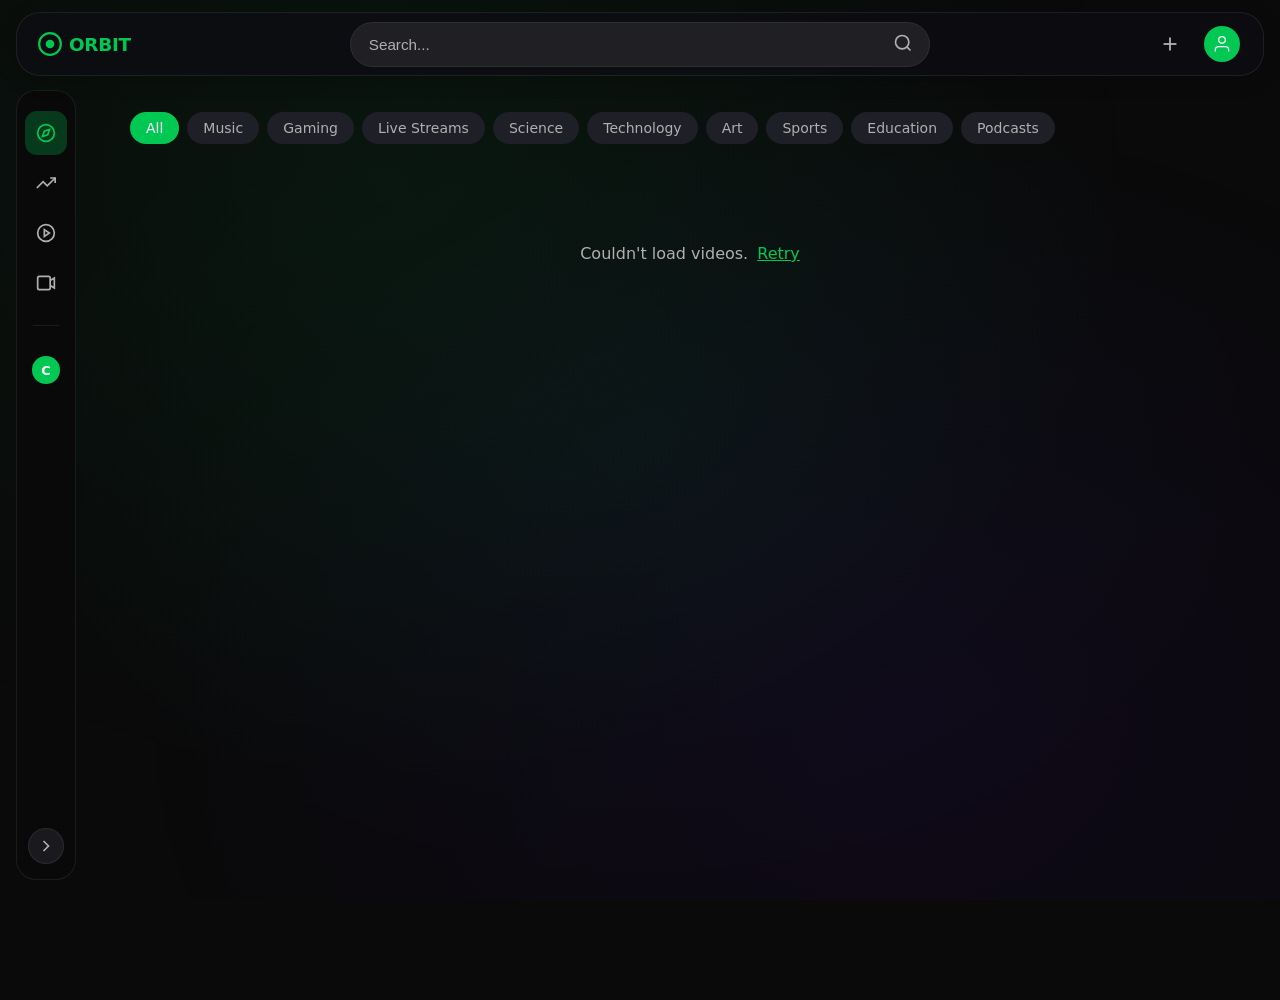
==== index.html @ f3a5c87c "refactor: migrate pages from PHP templates to static HTML Replace the server-rendered PHP pages with" ====
<!DOCTYPE html>
<html lang="en" data-theme="dark">
<head>
<meta charset="UTF-8">
<meta name="viewport" content="width=device-width, initial-scale=1.0">
<title>ORBIT — Explore the Universe of Video</title>
<link rel="stylesheet" href="css/main.css">
<link rel="stylesheet" href="css/popups.css">
<link rel="stylesheet" href="css/video-grid.css">
</head>
<body>

<header class="header">
  <div class="header__inner">
    <a href="index.html" class="header__logo">
      <div class="header__logo-fallback">
        <svg width="26" height="26" viewBox="0 0 24 24" fill="none" stroke="currentColor" stroke-width="2"><circle cx="12" cy="12" r="10"/><circle cx="12" cy="12" r="3" fill="currentColor"/></svg>
        <span>ORBIT</span>
      </div>
    </a>
    <div class="header__search">
      <form action="search.html" method="get" style="display:flex;flex:1;align-items:center;">
        <input type="text" name="q" class="header__search-input" placeholder="Search..." autocomplete="off">
        <button type="submit" class="header__search-btn" aria-label="Search">
          <svg width="20" height="20" viewBox="0 0 24 24" fill="none" stroke="currentColor" stroke-width="2"><circle cx="11" cy="11" r="8"/><line x1="21" y1="21" x2="16.65" y2="16.65"/></svg>
        </button>
      </form>
    </div>
    <div class="header__actions">
      <div class="create-container">
        <button class="header__create-btn" id="createBtn" aria-label="Create">
          <svg width="22" height="22" viewBox="0 0 24 24" fill="none" stroke="currentColor" stroke-width="2"><line x1="12" y1="5" x2="12" y2="19"/><line x1="5" y1="12" x2="19" y2="12"/></svg>
        </button>
        <div class="create-dropdown" id="createDropdown">
          <div class="dropdown__section">
            <button class="dropdown__item" data-popup="uploadPopup">Upload Video</button>
            <button class="dropdown__item" data-popup="shortPopup">Upload Short</button>
            <button class="dropdown__item" data-popup="postPopup">Community Post</button>
          </div>
        </div>
      </div>
      <button class="header__profile-btn" id="profileBtn" aria-label="Profile">
        <div class="header__profile-avatar" id="profileAvatar">
          <svg width="20" height="20" viewBox="0 0 24 24" fill="none" stroke="currentColor" stroke-width="1.5"><path d="M20 21v-2a4 4 0 0 0-4-4H8a4 4 0 0 0-4 4v2"/><circle cx="12" cy="7" r="4"/></svg>
        </div>
      </button>
      <div class="dropdown" id="profileDropdown"></div>
    </div>
  </div>
</header>

<aside class="sidebar sidebar--collapsed" id="sidebar">
  <nav class="sidebar__nav">
    <a href="index.html" class="sidebar__item sidebar__item--active">
      <svg width="20" height="20" viewBox="0 0 24 24" fill="none" stroke="currentColor" stroke-width="2"><circle cx="12" cy="12" r="10"/><polygon points="16.24 7.76 14.12 14.12 7.76 16.24 9.88 9.88 16.24 7.76"/></svg>
      <span>Explore</span>
    </a>
    <a href="trending.html" class="sidebar__item">
      <svg width="20" height="20" viewBox="0 0 24 24" fill="none" stroke="currentColor" stroke-width="2"><polyline points="23 6 13.5 15.5 8.5 10.5 1 18"/><polyline points="17 6 23 6 23 12"/></svg>
      <span>Trending</span>
    </a>
    <a href="lives.html" class="sidebar__item">
      <svg width="20" height="20" viewBox="0 0 24 24" fill="none" stroke="currentColor" stroke-width="2"><circle cx="12" cy="12" r="10"/><polygon points="10 8 16 12 10 16 10 8"/></svg>
      <span>Live</span>
    </a>
    <a href="dashboard.html" class="sidebar__item">
      <svg width="20" height="20" viewBox="0 0 24 24" fill="none" stroke="currentColor" stroke-width="2"><rect x="2" y="4" width="15" height="16" rx="2"/><path d="M17 9l5-3v12l-5-3"/></svg>
      <span>Dashboard</span>
    </a>
  </nav>
  <div class="sidebar__divider"></div>
  <div class="sidebar__channels-title">Subscriptions</div>
  <a href="channel.html" class="sidebar__channel"><div class="sidebar__channel-avatar" style="background:#00c853;">C</div><span>Channel Name</span></a>
  <a href="channel.html" class="sidebar__channel hidden-channel" style="display:none;"><div class="sidebar__channel-avatar" style="background:#ff3b30;">M</div><span>Music Lounge</span></a>
  <a href="channel.html" class="sidebar__channel hidden-channel" style="display:none;"><div class="sidebar__channel-avatar" style="background:#6495ed;">S</div><span>Space Today</span></a>
  <button class="sidebar__show-more" id="showMoreChannels">Show more</button>
  <button class="sidebar-toggle" id="sidebarToggle" aria-label="Toggle sidebar">
    <svg width="20" height="20" viewBox="0 0 24 24" fill="none" stroke="currentColor" stroke-width="2"><polyline points="15 18 9 12 15 6"/></svg>
  </button>
</aside>

<main class="main-content" id="mainContent">
  <div class="category-pills" id="categoryPills">
    <button class="category-pill category-pill--active" data-category-id="">All</button>
    <button class="category-pill" data-category-id="1">Music</button>
    <button class="category-pill" data-category-id="2">Gaming</button>
    <button class="category-pill" data-category-id="3">Live Streams</button>
    <button class="category-pill" data-category-id="4">Science</button>
    <button class="category-pill" data-category-id="5">Technology</button>
    <button class="category-pill" data-category-id="6">Art</button>
    <button class="category-pill" data-category-id="7">Sports</button>
    <button class="category-pill" data-category-id="8">Education</button>
    <button class="category-pill" data-category-id="9">Podcasts</button>
  </div>

  <div class="video-grid" id="videoGrid"></div>
  <p class="video-grid-empty" id="videoGridEmpty" hidden>No videos found.</p>
  <p class="video-grid-error" id="videoGridError" hidden>Couldn't load videos. <button class="btn--link" id="videoGridRetry" type="button">Retry</button></p>
  <div id="videoGridSentinel" class="video-grid-sentinel" aria-hidden="true"></div>
</main>

<!-- ===== Login Popup ===== -->
<div class="popup" id="loginPopup" role="dialog" aria-modal="true" aria-labelledby="loginTitle">
  <div class="popup__panel">
    <button class="popup__close" data-close="loginPopup" aria-label="Close"><svg width="20" height="20" viewBox="0 0 24 24" fill="none" stroke="currentColor" stroke-width="2.5"><line x1="18" y1="6" x2="6" y2="18"/><line x1="6" y1="6" x2="18" y2="18"/></svg></button>
    <div class="popup__icon-ring"><svg width="28" height="28" viewBox="0 0 24 24" fill="none" stroke="currentColor" stroke-width="2"><circle cx="12" cy="12" r="10"/><circle cx="12" cy="10" r="3"/><path d="M7 18c1.4-2.3 3.2-3.5 5-3.5s3.6 1.2 5 3.5"/></svg></div>
    <h2 class="popup__title" id="loginTitle">Welcome Back</h2>
    <p class="popup__subtitle">Log in to your ORBIT account</p>
    <form class="popup__form" id="loginForm" novalidate>
      <div class="input-group"><label for="loginUsername">Username</label><input type="text" id="loginUsername" placeholder="Enter your username" required autocomplete="username"><span class="input-group__error"></span></div>
      <div class="input-group"><label for="loginPassword">Password</label><input type="password" id="loginPassword" placeholder="Enter your password" required autocomplete="current-password"><span class="input-group__error"></span></div>
      <button type="submit" class="btn btn--primary btn--full">Log In</button>
    </form>
    <button class="btn btn--text btn--full popup__forgot" data-action="forgotPassword">Forgot Password?</button>
    <div class="popup__divider"><span>or</span></div>
    <button class="btn btn--google btn--full"><svg width="20" height="20" viewBox="0 0 24 24"><path fill="#4285F4" d="M22.56 12.25c0-.78-.07-1.53-.2-2.25H12v4.26h5.92a5.06 5.06 0 0 1-2.2 3.32v2.77h3.57c2.08-1.92 3.28-4.74 3.28-8.1z"/><path fill="#34A853" d="M12 23c2.97 0 5.46-.98 7.28-2.66l-3.57-2.77c-.98.66-2.23 1.06-3.71 1.06-2.86 0-5.29-1.93-6.16-4.53H2.18v2.84C3.99 20.53 7.7 23 12 23z"/><path fill="#FBBC05" d="M5.84 14.09c-.22-.66-.35-1.36-.35-2.09s.13-1.43.35-2.09V7.07H2.18C1.43 8.55 1 10.22 1 12s.43 3.45 1.18 4.93l2.85-2.22.81-.62z"/><path fill="#EA4335" d="M12 5.38c1.62 0 3.06.56 4.21 1.64l3.15-3.15C17.45 2.09 14.97 1 12 1 7.7 1 3.99 3.47 2.18 7.07l3.66 2.84c.87-2.6 3.3-4.53 6.16-4.53z"/></svg>Continue with Google</button>
    <p class="popup__switch">Don't have an account? <button class="btn--link" data-action="switchToSignup">Sign Up</button></p>
  </div>
</div>

<!-- ===== Signup Popup ===== -->
<div class="popup" id="signupPopup" role="dialog" aria-modal="true" aria-labelledby="signupTitle">
  <div class="popup__panel popup__panel--wide popup__panel--signup">
    <button class="popup__close" data-close="signupPopup" aria-label="Close"><svg width="20" height="20" viewBox="0 0 24 24" fill="none" stroke="currentColor" stroke-width="2.5"><line x1="18" y1="6" x2="6" y2="18"/><line x1="6" y1="6" x2="18" y2="18"/></svg></button>
    <div class="popup__icon-ring"><svg width="28" height="28" viewBox="0 0 24 24" fill="none" stroke="currentColor" stroke-width="2"><circle cx="12" cy="12" r="10"/><line x1="12" y1="8" x2="12" y2="16"/><line x1="8" y1="12" x2="16" y2="12"/></svg></div>
    <h2 class="popup__title" id="signupTitle">Create Account</h2>
    <p class="popup__subtitle">Join the ORBIT community</p>
    <form class="popup__form" id="signupForm" novalidate>
      <div class="avatar-upload" id="avatarUpload">
        <input type="file" id="avatarInput" accept="image/*" hidden>
        <div class="avatar-upload__preview" id="avatarPreview"><svg width="32" height="32" viewBox="0 0 24 24" fill="none" stroke="currentColor" stroke-width="1.5"><path d="M20 21v-2a4 4 0 0 0-4-4H8a4 4 0 0 0-4 4v2"/><circle cx="12" cy="7" r="4"/></svg></div>
        <span class="avatar-upload__label">Choose Avatar</span>
      </div>
      <div class="input-group"><label for="signupUsername">Username <span class="required">*</span></label><input type="text" id="signupUsername" required><span class="input-group__error"></span></div>
      <div class="input-group"><label for="signupEmail">Email / Phone <span class="required">*</span></label><input type="text" id="signupEmail" required><span class="input-group__error"></span></div>
      <div class="input-group"><label for="signupPassword">Password <span class="required">*</span></label><input type="password" id="signupPassword" required minlength="6"><span class="input-group__error"></span></div>
      <div class="input-group"><label for="signupConfirmPassword">Confirm Password <span class="required">*</span></label><input type="password" id="signupConfirmPassword" required><span class="input-group__error"></span></div>
      <button type="submit" class="btn btn--primary btn--full">Create Account</button>
    </form>
    <div class="popup__divider"><span>or</span></div>
    <button class="btn btn--google btn--full"><svg width="20" height="20" viewBox="0 0 24 24"><path fill="#4285F4" d="M22.56 12.25c0-.78-.07-1.53-.2-2.25H12v4.26h5.92a5.06 5.06 0 0 1-2.2 3.32v2.77h3.57c2.08-1.92 3.28-4.74 3.28-8.1z"/><path fill="#34A853" d="M12 23c2.97 0 5.46-.98 7.28-2.66l-3.57-2.77c-.98.66-2.23 1.06-3.71 1.06-2.86 0-5.29-1.93-6.16-4.53H2.18v2.84C3.99 20.53 7.7 23 12 23z"/><path fill="#FBBC05" d="M5.84 14.09c-.22-.66-.35-1.36-.35-2.09s.13-1.43.35-2.09V7.07H2.18C1.43 8.55 1 10.22 1 12s.43 3.45 1.18 4.93l2.85-2.22.81-.62z"/><path fill="#EA4335" d="M12 5.38c1.62 0 3.06.56 4.21 1.64l3.15-3.15C17.45 2.09 14.97 1 12 1 7.7 1 3.99 3.47 2.18 7.07l3.66 2.84c.87-2.6 3.3-4.53 6.16-4.53z"/></svg>Continue with Google</button>
    <p class="popup__switch">Already have an account? <button class="btn--link" data-action="switchToLogin">Log In</button></p>
  </div>
</div>

<!-- ===== Forgot Password Popup ===== -->
<div class="popup" id="forgotPopup" role="dialog" aria-modal="true" aria-labelledby="forgotTitle">
  <div class="popup__panel popup__panel--small">
    <button class="popup__close" data-close="forgotPopup" aria-label="Close"><svg width="20" height="20" viewBox="0 0 24 24" fill="none" stroke="currentColor" stroke-width="2.5"><line x1="18" y1="6" x2="6" y2="18"/><line x1="6" y1="6" x2="18" y2="18"/></svg></button>
    <div class="popup__icon-ring"><svg width="28" height="28" viewBox="0 0 24 24" fill="none" stroke="currentColor" stroke-width="2"><circle cx="12" cy="12" r="10"/><path d="M9.09 9a3 3 0 0 1 5.83 1c0 2-3 3-3 3"/><line x1="12" y1="17" x2="12.01" y2="17"/></svg></div>
    <h2 class="popup__title" id="forgotTitle">Reset Password</h2>
    <p class="popup__subtitle">Enter your email and we'll send you a reset link</p>
    <form class="popup__form" id="forgotForm" novalidate>
      <div class="input-group"><label for="forgotEmail">Email Address</label><input type="email" id="forgotEmail" placeholder="your@email.com" required><span class="input-group__error"></span></div>
      <button type="submit" class="btn btn--primary btn--full">Send Reset Link</button>
    </form>
    <p class="popup__switch"><button class="btn--link" data-action="backToLogin">← Back to Log In</button></p>
  </div>
</div>

<div class="overlay" id="overlay"></div>
<div class="toast-container" id="toastContainer"></div>
<script src="js/core.js"></script>
<script src="js/dropdown.js"></script>
<script src="js/main.js"></script>
<script src="js/videos-feed.js" defer></script>
</body>
</html>
---- css/main.css ----
/* ===== CSS Variables & Theming ===== */
:root {
    --bg-primary: #0a0a0a;
    --bg-secondary: #111111;
    --bg-header: rgba(14, 14, 18, 0.85);
    --text-primary: #f1f1f1;
    --text-secondary: #b0b0b0;
    --accent: #00c853;
    --accent-glow: rgba(0, 200, 83, 0.25);
    --border-color: rgba(255, 255, 255, 0.08);
    --card-bg: #1a1a1e;
    --hover-bg: rgba(255, 255, 255, 0.05);
    --sidebar-bg: rgba(10, 10, 10, 0.95);
    --input-bg: #202024;
    --input-border: #2e2e35;
    --overlay-bg: rgba(0, 0, 0, 0.7);
    --shadow: 0 8px 30px rgba(0, 0, 0, 0.5);
    --header-radius: 24px;
    --space-gradient: radial-gradient(ellipse at 30% 20%, rgba(0, 200, 83, 0.06) 0%, transparent 60%),
                      radial-gradient(ellipse at 70% 80%, rgba(80, 0, 200, 0.08) 0%, transparent 60%),
                      radial-gradient(ellipse at 50% 50%, rgba(0, 180, 150, 0.04) 0%, transparent 70%);
    --sidebar-width: 220px;
    --sidebar-collapsed-width: 60px;
}

[data-theme="light"] {
    --bg-primary: #f5f5f7;
    --bg-secondary: #ffffff;
    --bg-header: rgba(255, 255, 255, 0.92);
    --text-primary: #1a1a1a;
    --text-secondary: #555555;
    --accent: #00a844;
    --accent-glow: rgba(0, 168, 68, 0.15);
    --border-color: rgba(0, 0, 0, 0.08);
    --card-bg: #ffffff;
    --hover-bg: rgba(0, 0, 0, 0.03);
    --sidebar-bg: rgba(245, 245, 247, 0.97);
    --input-bg: #ffffff;
    --input-border: #d0d0d5;
    --overlay-bg: rgba(0, 0, 0, 0.35);
    --shadow: 0 8px 30px rgba(0, 0, 0, 0.08);
    --space-gradient: radial-gradient(ellipse at 30% 20%, rgba(0, 168, 68, 0.04) 0%, transparent 60%),
                      radial-gradient(ellipse at 70% 80%, rgba(120, 80, 200, 0.04) 0%, transparent 60%),
                      radial-gradient(ellipse at 50% 50%, rgba(0, 150, 130, 0.03) 0%, transparent 70%);
}

/* ===== Custom Scrollbar ===== */
::-webkit-scrollbar { width: 8px; }
::-webkit-scrollbar-track { background: transparent; }
::-webkit-scrollbar-thumb { background: var(--border-color); border-radius: 4px; }
::-webkit-scrollbar-thumb:hover { background: var(--text-secondary); }

/* ===== Reset & Base ===== */
*, *::before, *::after { margin: 0; padding: 0; box-sizing: border-box; }
body {
    font-family: 'Inter', system-ui, -apple-system, sans-serif;
    background: var(--bg-primary);
    color: var(--text-primary);
    min-height: 100vh;
    transition: background 0.3s, color 0.2s;
    position: relative;
    overflow-x: hidden;
}
body::before {
    content: '';
    position: fixed;
    inset: 0;
    background: var(--space-gradient);
    pointer-events: none;
    z-index: -1;
}
a { text-decoration: none; color: inherit; }
button { background: none; border: none; cursor: pointer; color: inherit; font-family: inherit; }
ul, ol { list-style: none; }

/* ===== Header ===== */
.header {
    position: fixed; top: 12px; left: 50%; transform: translateX(-50%);
    width: calc(100% - 32px); max-width: 1880px;
    background: var(--bg-header); backdrop-filter: blur(20px);
    border: 1px solid var(--border-color); border-radius: var(--header-radius);
    padding: 0 20px; height: 64px; display: flex; align-items: center; z-index: 100;
    box-shadow: 0 4px 20px rgba(0,0,0,0.2); transition: background 0.3s, border-color 0.3s;
}
.header__inner { display: flex; align-items: center; width: 100%; justify-content: space-between; gap: 24px; }
.header__logo { display: flex; align-items: center; font-weight: 700; font-size: 1.15rem; gap: 6px; color: var(--accent); flex-shrink: 0; }
.header__logo-fallback { display: flex; align-items: center; gap: 6px; }
.header__logo-fallback svg { color: var(--accent); width: 26px; height: 26px; }
.header__logo-fallback span { font-size: 1.15rem; font-weight: 700; letter-spacing: -0.3px; }
.header__logo-img { max-height: 34px; width: auto; }
.header__search {
    flex: 0 1 580px; display: flex; align-items: center;
    background: var(--input-bg); border: 1px solid var(--input-border);
    border-radius: 40px; padding: 0 0 0 18px; transition: border-color 0.2s, box-shadow 0.2s;
}
.header__search:focus-within { border-color: var(--accent); box-shadow: 0 0 0 3px var(--accent-glow); }
.header__search-input { flex: 1; background: transparent; border: none; outline: none; padding: 12px 0; color: var(--text-primary); font-size: 0.95rem; }
.header__search-input::placeholder { color: var(--text-secondary); }
.header__search-btn { padding: 10px 16px; border-radius: 0 40px 40px 0; color: var(--text-secondary); transition: color 0.2s; }
.header__search-btn:hover { color: var(--accent); }
.header__actions { display: flex; align-items: center; gap: 10px; flex-shrink: 0; position: relative; }

/* Create (+) Button */
.create-container { position: relative; }
.header__create-btn {
    width: 42px; height: 42px; border-radius: 50%;
    display: flex; align-items: center; justify-content: center;
    color: var(--text-secondary); background: transparent;
    transition: color 0.2s, transform 0.2s;
}
.header__create-btn:hover {
    background: transparent;
    color: var(--text-primary);
    transform: scale(1.05);
}
.create-dropdown {
    position: absolute; top: 54px; right: 0; width: 200px; background: var(--card-bg);
    border: 1px solid var(--border-color); border-radius: 16px; padding: 8px; z-index: 120;
    opacity: 0; visibility: hidden; transform: translateY(10px);
    transition: opacity 0.2s, transform 0.2s, visibility 0.2s; backdrop-filter: blur(20px);
}
.create-dropdown.active { opacity: 1; visibility: visible; transform: translateY(0); }

.header__profile-btn {
    width: 42px; height: 42px; border-radius: 50%; display: flex; align-items: center; justify-content: center;
    transition: background 0.2s; color: var(--text-secondary);
}
.header__profile-btn:hover { background: var(--hover-bg); color: var(--text-primary); }
.header__profile-avatar {
    width: 36px; height: 36px; border-radius: 50%; background: var(--accent);
    display: flex; align-items: center; justify-content: center; overflow: hidden; color: #fff;
    border: 2px solid transparent; transition: border-color 0.2s;
}
.header__profile-btn:hover .header__profile-avatar { border-color: var(--accent); }
.header__profile-avatar img { width: 100%; height: 100%; object-fit: cover; }

/* ===== Dropdown ===== */
.dropdown {
    position: absolute; top: 54px; right: 0; width: 240px; background: var(--card-bg);
    border: 1px solid var(--border-color); border-radius: 16px; box-shadow: var(--shadow);
    padding: 8px; z-index: 110; opacity: 0; visibility: hidden; transform: translateY(10px);
    transition: opacity 0.2s, transform 0.2s, visibility 0.2s; backdrop-filter: blur(20px);
}
.dropdown.active { opacity: 1; visibility: visible; transform: translateY(0); }
.dropdown__section { padding: 4px 0; }
.dropdown__label { font-size: 0.7rem; text-transform: uppercase; letter-spacing: 0.05em; color: var(--text-secondary); padding: 8px 12px 4px; }
.dropdown__item { width: 100%; padding: 10px 12px; border-radius: 10px; display: flex; align-items: center; gap: 10px; font-size: 0.9rem; color: var(--text-primary); transition: background 0.15s; }
.dropdown__item:hover { background: var(--hover-bg); }
.dropdown__divider { height: 1px; background: var(--border-color); margin: 4px 8px; }
.dropdown__theme-toggle { display: flex; align-items: center; justify-content: space-between; }
.dropdown__theme-icon-dark { display: none; }
[data-theme="dark"] .dropdown__theme-icon-dark { display: block; }
[data-theme="dark"] .dropdown__theme-icon-light { display: none; }
[data-theme="light"] .dropdown__theme-icon-dark { display: none; }
[data-theme="light"] .dropdown__theme-icon-light { display: block; }

/* ===== Sidebar ===== */
.sidebar {
    position: fixed; top: 90px; left: 16px;
    width: var(--sidebar-width);
    bottom: 20px;
    background: var(--sidebar-bg); backdrop-filter: blur(16px);
    border: 1px solid var(--border-color); border-radius: 20px;
    padding: 20px 12px;
    overflow-y: auto; overflow-x: hidden;
    z-index: 90; transition: width 0.3s ease, background 0.3s, border-color 0.3s;
    scrollbar-width: none;
}
.sidebar::-webkit-scrollbar { display: none; }

/* حالت آیکونی */
.sidebar--collapsed {
    width: var(--sidebar-collapsed-width);
    padding: 20px 8px;
}
.sidebar--collapsed .sidebar__item span,
.sidebar--collapsed .sidebar__channel span,
.sidebar--collapsed .sidebar__channels-title,
.sidebar--collapsed .sidebar__support p,
.sidebar--collapsed .sidebar__support .support-iframe-container,
.sidebar--collapsed .sidebar__show-more {
    display: none;
}
.sidebar--collapsed .sidebar__channel-avatar {
    display: flex !important;
}
.sidebar--collapsed .sidebar__item {
    justify-content: center;
    padding: 12px 0;
}
.sidebar--collapsed .sidebar__channel {
    justify-content: center;
    padding: 10px 0;
}
.live-badge {
    background: var(--accent);
    color: #fff;
    font-size: 0.65rem;
    font-weight: 700;
    padding: 2px 6px;
    border-radius: 10px;
    margin-left: auto;
    line-height: 1.3;
}
.sidebar--collapsed .live-badge {
    display: none;
}

.sidebar-toggle {
    position: absolute; bottom: 15px; left: 50%; transform: translateX(-50%);
    width: 36px; height: 36px; border-radius: 50%;
    background: var(--card-bg); border: 1px solid var(--border-color);
    display: flex; align-items: center; justify-content: center;
    cursor: pointer; color: var(--text-secondary); transition: background 0.2s, color 0.2s;
    z-index: 100;
}
.sidebar-toggle:hover { background: var(--hover-bg); color: var(--accent); }
.sidebar--collapsed .sidebar-toggle svg { transform: rotate(180deg); }

.sidebar__show-more {
    align-self: flex-start;
    margin-top: 8px;
    font-size: 0.8rem;
    color: var(--accent);
    padding-left: 0;
}

.main-content {
    margin-left: calc(var(--sidebar-width) + 40px);
    transition: margin-left 0.3s ease;
}
.sidebar--collapsed ~ .main-content {
    margin-left: calc(var(--sidebar-collapsed-width) + 40px);
}

.sidebar__nav { display: flex; flex-direction: column; gap: 6px; }
.sidebar__item { display: flex; align-items: center; gap: 14px; padding: 12px 14px; border-radius: 12px; font-weight: 500; font-size: 0.95rem; color: var(--text-secondary); transition: background 0.2s, color 0.2s, transform 0.1s; }
.sidebar__item:hover { background: var(--hover-bg); color: var(--text-primary); transform: translateX(4px); }
.sidebar__item--active { background: var(--accent-glow); color: var(--accent); font-weight: 600; }
.sidebar__divider { height: 1px; background: var(--border-color); margin: 20px 8px; }
.sidebar__channels-title { font-size: 0.7rem; text-transform: uppercase; letter-spacing: 0.05em; color: var(--text-secondary); padding: 0 14px 12px; }
.sidebar__channel { display: flex; align-items: center; gap: 12px; padding: 10px 14px; border-radius: 12px; margin-bottom: 4px; font-size: 0.9rem; color: var(--text-secondary); transition: background 0.2s, color 0.2s; }
.sidebar__channel:hover { background: var(--hover-bg); color: var(--text-primary); }
.sidebar__channel-avatar { width: 28px; height: 28px; border-radius: 50%; display: flex; align-items: center; justify-content: center; font-weight: 700; font-size: 0.8rem; color: #fff; flex-shrink: 0; }

/* Support iframe */
.sidebar__support { margin-top: 12px; }
.support-iframe-container {
    width: 90%;
    margin: 0 auto;
    margin-top: -50px;
    overflow: hidden;
    border-radius: 12px;
    height: 30%;
}

/* ===== Main Content ===== */
.main-content { margin-top: 100px; padding: 0 30px 40px; min-height: 100vh; }
.category-pills { display: flex; flex-wrap: wrap; gap: 10px; margin-bottom: 32px; }
.category-pill { padding: 8px 18px; background: var(--card-bg); border: 1px solid var(--border-color); border-radius: 24px; font-size: 0.85rem; font-weight: 500; color: var(--text-secondary); transition: all 0.2s; white-space: nowrap; }
.category-pill:hover { background: var(--hover-bg); color: var(--text-primary); }
.category-pill--active { background: var(--accent); border-color: var(--accent); color: #fff; font-weight: 600; }

/* Video Grid (5 columns) */
.video-grid {
    display: grid;
    grid-template-columns: repeat(5, 1fr);
    gap: 24px;
}
@media (max-width: 1600px) { .video-grid { grid-template-columns: repeat(4, 1fr); } }
@media (max-width: 1200px) { .video-grid { grid-template-columns: repeat(3, 1fr); } }
@media (max-width: 800px)  { .video-grid { grid-template-columns: repeat(2, 1fr); } }
@media (max-width: 500px)  { .video-grid { grid-template-columns: 1fr; } }

.video-card { background: var(--card-bg); border-radius: 16px; overflow: hidden; border: 1px solid var(--border-color); transition: transform 0.2s, box-shadow 0.2s; cursor: pointer; }
.video-card:hover { transform: translateY(-4px); box-shadow: var(--shadow); }
.video-card--trend { position: relative; box-shadow: 0 0 0px rgba(0, 200, 83, 0), 0 0 50px rgba(0,200,83,0.3); }
.trend-badge { position: absolute; top: 10px; left: 10px; background: var(--accent); color: #fff; font-size: 0.7rem; font-weight: 700; padding: 4px 10px; border-radius: 6px; text-transform: uppercase; letter-spacing: 0.5px; z-index: 2; box-shadow: 0 2px 8px rgba(0,0,0,0.3); }
.video-card__thumbnail { position: relative; width: 100%; padding-top: 56.25%; background: #1e1e2a; overflow: hidden; }
.video-card--short .video-card__thumbnail { padding-top: 133.33%; }
.video-card__thumbnail img { position: absolute; top: 0; left: 0; width: 100%; height: 100%; object-fit: cover; }
.video-card__duration { position: absolute; bottom: 8px; right: 8px; background: rgba(0,0,0,0.8); color: #fff; padding: 3px 8px; border-radius: 6px; font-size: 0.75rem; font-weight: 600; }
.video-card__info { padding: 14px; display: flex; gap: 12px; }
.video-card__channel-img { width: 36px; height: 36px; border-radius: 50%; background: var(--accent); flex-shrink: 0; display: flex; align-items: center; justify-content: center; font-weight: 700; color: #fff; }
.video-card__text h3 { font-size: 0.95rem; font-weight: 600; line-height: 1.3; margin-bottom: 6px; display: -webkit-box; -webkit-line-clamp: 2; -webkit-box-orient: vertical; overflow: hidden; }
.video-card__text p {
    font-size: 0.8rem;
    color: var(--text-secondary);
    margin: 0;
    line-height: 1.4;
}
.video-card__text p:first-of-type {
    margin-bottom: 4px;
}
/* Post Card */
.post-card { background: var(--card-bg); border-radius: 16px; padding: 18px; border: 1px solid var(--border-color); transition: transform 0.2s; cursor: pointer; }
.post-card:hover { transform: translateY(-2px); }
.post-card__header { display: flex; align-items: center; gap: 12px; margin-bottom: 12px; }
.post-card__avatar { width: 40px; height: 40px; border-radius: 50%; background: var(--accent); color: #fff; display: flex; align-items: center; justify-content: center; font-weight: 700; }
.post-card__author { font-weight: 600; font-size: 0.9rem; }
.post-card__time { font-size: 0.75rem; color: var(--text-secondary); }
.post-card__content { font-size: 0.9rem; line-height: 1.4; margin-bottom: 12px; }
.post-card__image { width: 100%; border-radius: 12px; margin-top: 8px; }

/* ===== Video Preview Overlay ===== */
.video-card {
    position: relative;
}
.video-card__thumbnail {
    position: relative;
    overflow: hidden;
    border-radius: 12px;
}
.video-preview-overlay {
    position: absolute;
    top: 0;
    left: 0;
    width: 100%;
    height: 100%;
    background: #000;
    border-radius: 12px;
    overflow: hidden;
    z-index: 10;
    animation: fadeIn 0.2s ease;
}
@keyframes fadeIn {
    from { opacity: 0; }
    to { opacity: 1; }
}
.preview-mute-btn {
    position: absolute;
    top: 8px;
    right: 8px;
    background: rgba(0,0,0,0.6);
    border: none;
    border-radius: 50%;
    width: 32px;
    height: 32px;
    display: flex;
    align-items: center;
    justify-content: center;
    cursor: pointer;
    color: white;
    z-index: 15;
    backdrop-filter: blur(4px);
    transition: background 0.2s, transform 0.1s;
}
.preview-mute-btn:hover {
    background: rgba(0,0,0,0.8);
    transform: scale(1.05);
}
.preview-mute-btn svg {
    width: 18px;
    height: 18px;
    stroke: currentColor;
    stroke-width: 2;
    fill: none;
}

/* Verified badge */
.verified-badge {
    display: inline-flex;
    vertical-align: middle;
    margin-left: 6px;
    color: #c5c5c5;
}
.verified-badge svg {
    width: 18px;
    height: 18px;
}

/* =====================================================================
   Added for the API-backed video feed (js/videos-feed.js).
   Nothing above this line was changed — these rules only add new
   selectors or make the existing .video-card safe to render as an <a>.
   ===================================================================== */

/* .video-card is now rendered as <a class="video-card">...</a> instead of
   <article>. Grid items are auto-blockified so layout already worked, but
   being explicit avoids relying on that and keeps link defaults in check. */
.video-card {
    display: block;
    color: inherit;
    text-decoration: none;
}

/* Infinite-scroll trigger element (kept invisible, needs a height to be
   observable by IntersectionObserver). */
.video-grid-sentinel {
    height: 1px;
}

.video-grid-empty,
.video-grid-error {
    text-align: center;
    padding: 3rem 1rem;
    color: var(--text-secondary);
}
.video-grid-error .btn--link {
    color: var(--accent);
    text-decoration: underline;
    background: none;
    border: none;
    cursor: pointer;
    font: inherit;
}

/* Skeleton loading cards, built from the same .video-card__* classes as
   real cards so their size/spacing matches exactly. */
.video-card--skeleton {
    pointer-events: none;
    cursor: default;
}
.video-card--skeleton:hover {
    transform: none;
    box-shadow: none;
}

.skeleton-shimmer {
    position: relative;
    overflow: hidden;
    background: var(--hover-bg);
}
.skeleton-shimmer::after {
    content: '';
    position: absolute;
    inset: 0;
    transform: translateX(-100%);
    background: linear-gradient(90deg, transparent 0%, rgba(255, 255, 255, 0.08) 50%, transparent 100%);
    animation: skeleton-sweep 1.4s infinite;
}
@keyframes skeleton-sweep {
    100% { transform: translateX(100%); }
}

.skeleton-line {
    border-radius: 4px;
    margin-bottom: 8px;
}
---- css/popups.css ----
/* ============================
   popups.css – استایل مشترک پاپ‌آپ‌ها، مودال‌ها، توست‌ها و المان‌های فرم
   ============================ */

/* Overlay */
.overlay {
    position: fixed;
    inset: 0;
    background: var(--overlay-bg);
    z-index: 200;
    opacity: 0;
    visibility: hidden;
    transition: opacity 0.3s, visibility 0.3s;
    backdrop-filter: blur(3px);
}
.overlay.active {
    opacity: 1;
    visibility: visible;
}

/* Popup عمومی */
.popup {
    position: fixed;
    inset: 0;
    display: flex;
    align-items: center;
    justify-content: center;
    z-index: 210;
    opacity: 0;
    visibility: hidden;
    transition: opacity 0.25s, visibility 0.25s;
    pointer-events: none;
}
.popup.active {
    opacity: 1;
    visibility: visible;
    pointer-events: auto;
}
.popup__panel {
    background: var(--card-bg);
    border: 1px solid var(--border-color);
    border-radius: 24px;
    padding: 32px;
    width: 400px;
    max-width: 92vw;
    box-shadow: var(--shadow);
    position: relative;
    transform: scale(0.95);
    transition: transform 0.25s;
    backdrop-filter: blur(20px);
}
.popup.active .popup__panel {
    transform: scale(1);
}
.popup__panel--wide {
    width: 420px;
    max-height: 85vh;
    overflow-y: auto;
}
.popup__panel--small {
    width: 380px;
}
.popup__panel--upload {
    width: 680px;
    max-width: 95vw;
    max-height: 90vh;
    overflow-y: auto;
    padding: 32px 36px;
}
.popup__close {
    position: absolute;
    top: 16px;
    right: 16px;
    width: 36px;
    height: 36px;
    border-radius: 50%;
    display: flex;
    align-items: center;
    justify-content: center;
    color: var(--text-secondary);
    background: none;
    border: none;
    cursor: pointer;
    transition: background 0.2s;
}
.popup__close:hover {
    background: var(--hover-bg);
}
.popup__icon-ring {
    width: 48px;
    height: 48px;
    border-radius: 50%;
    background: var(--accent-glow);
    display: flex;
    align-items: center;
    justify-content: center;
    margin: 0 auto 14px;
    color: var(--accent);
}
.popup__title {
    font-size: 1.5rem;
    font-weight: 700;
    text-align: center;
    margin-bottom: 6px;
}
.popup__subtitle {
    text-align: center;
    color: var(--text-secondary);
    margin-bottom: 28px;
    font-size: 0.9rem;
}
.popup__form {
    display: flex;
    flex-direction: column;
    gap: 22px;
}

/* بخش‌های فرم */
.form-section {
    border: none;
    margin-bottom: 32px;
}
.form-section__title {
    font-size: 1.05rem;
    font-weight: 700;
    color: var(--accent);
    margin-bottom: 24px;
    display: flex;
    align-items: center;
    gap: 10px;
}
.form-section__title::before {
    content: '';
    width: 6px;
    height: 6px;
    background: var(--accent);
    border-radius: 50%;
    box-shadow: 0 0 10px var(--accent);
}
.input-group {
    display: flex;
    flex-direction: column;
    gap: 10px;
}
.input-group label {
    font-size: 0.85rem;
    font-weight: 500;
    color: var(--text-secondary);
}
.input-group .required {
    color: #ff5252;
}
.input-group input,
.input-group textarea,
.input-group select {
    padding: 12px 14px;
    background: var(--input-bg);
    border: 1px solid var(--input-border);
    border-radius: 12px;
    color: var(--text-primary);
    font-size: 0.95rem;
    outline: none;
    transition: border-color 0.2s, box-shadow 0.2s;
    font-family: inherit;
    resize: vertical;
}
.input-group input:focus,
.input-group textarea:focus,
.input-group select:focus {
    border-color: var(--accent);
    box-shadow: 0 0 0 3px var(--accent-glow);
}
.input-group__error {
    font-size: 0.75rem;
    color: #ff5252;
    min-height: 1em;
}
.input-area {
    padding: 12px 14px;
    background: var(--input-bg);
    border: 1px solid var(--input-border);
    border-radius: 12px;
    color: var(--text-primary);
    font-size: 0.95rem;
    min-height: 100px;
    line-height: 1.6;
    word-wrap: break-word;
    overflow-y: auto;
    transition: border-color 0.2s, box-shadow 0.2s;
    white-space: pre-wrap;
}
.input-area:focus {
    border-color: var(--accent);
    box-shadow: 0 0 0 3px var(--accent-glow);
}
.input-area:empty::before {
    content: attr(placeholder);
    color: var(--text-secondary);
    opacity: 0.6;
}
.char-counter {
    text-align: right;
    font-size: 0.75rem;
    color: var(--text-secondary);
}
.thumbnail-options {
    display: flex;
    gap: 16px;
}
.thumbnail-box {
    flex: 1;
    border: 2px dashed var(--input-border);
    border-radius: 14px;
    padding: 22px 12px;
    text-align: center;
    cursor: pointer;
    transition: border-color 0.2s, background 0.2s;
    background: var(--input-bg);
    display: flex;
    flex-direction: column;
    align-items: center;
    justify-content: center;
    gap: 10px;
    color: var(--text-secondary);
}
.thumbnail-box:hover {
    border-color: var(--accent);
    background: var(--hover-bg);
}
.radio-group {
    display: flex;
    gap: 24px;
    flex-wrap: wrap;
}
.radio-group--vertical {
    flex-direction: column;
    gap: 16px;
}
.radio-item {
    display: flex;
    align-items: center;
    gap: 10px;
    cursor: pointer;
    font-size: 0.9rem;
    color: var(--text-primary);
}
.radio-item input[type="radio"] {
    accent-color: var(--accent);
    width: 18px;
    height: 18px;
    outline: none;
    box-shadow: none;
}
.radio-item input[type="radio"]:focus {
    outline: none;
    box-shadow: none;
}
.file-upload-area {
    background: var(--input-bg);
    border: 2px dashed var(--input-border);
    border-radius: 14px;
    padding: 24px;
    text-align: center;
    cursor: pointer;
    transition: border-color 0.2s, background 0.2s;
}
.file-upload-area:hover {
    border-color: var(--accent);
    background: var(--hover-bg);
}
.file-upload-area__icon {
    color: var(--accent);
    margin-bottom: 10px;
}
.file-upload-area__text {
    color: var(--text-secondary);
    font-size: 0.85rem;
}
.progress-container {
    margin-top: 16px;
    display: flex;
    align-items: center;
    gap: 14px;
}
.progress-bar {
    flex: 1;
    height: 8px;
    background: var(--input-border);
    border-radius: 10px;
    overflow: hidden;
}
.progress-bar__fill {
    width: 0%;
    height: 100%;
    background: var(--accent);
    border-radius: 10px;
    transition: width 0.3s ease;
}
.progress-text {
    font-size: 0.85rem;
    font-weight: 600;
    color: var(--accent);
    min-width: 40px;
    text-align: right;
}
.tag-section {
    margin-top: 4px;
}
.tag-display {
    display: flex;
    flex-wrap: wrap;
    gap: 8px;
    margin-bottom: 12px;
    min-height: 32px;
}
.tag-chip {
    background: var(--accent);
    color: #fff;
    padding: 4px 12px;
    border-radius: 16px;
    font-size: 0.8rem;
    font-weight: 500;
    display: flex;
    align-items: center;
    gap: 6px;
}
.tag-chip button {
    background: none;
    border: none;
    color: inherit;
    font-size: 14px;
    cursor: pointer;
    opacity: 0.8;
}
.tag-chip button:hover {
    opacity: 1;
}
.tag-input-row {
    display: flex;
    gap: 8px;
}
.tag-input-simple {
    flex: 1;
    padding: 8px 12px;
    background: var(--input-bg);
    border: 1px solid var(--input-border);
    border-radius: 8px;
    color: var(--text-primary);
    font-size: 0.9rem;
}
.btn--small {
    padding: 8px 14px;
    font-size: 0.85rem;
    border-radius: 8px;
    background: var(--accent);
    color: #fff;
}
.tag-counter {
    font-size: 0.75rem;
    color: var(--text-secondary);
    margin-top: 6px;
}
.btn {
    padding: 12px 20px;
    border-radius: 12px;
    font-weight: 600;
    font-size: 0.95rem;
    display: flex;
    align-items: center;
    justify-content: center;
    gap: 10px;
    transition: background 0.2s, transform 0.1s;
    border: none;
    cursor: pointer;
}
.btn--primary {
    background: var(--accent);
    color: #fff;
}
.btn--primary:hover {
    background: #00b347;
}
.btn--full {
    width: 100%;
}
.btn--google {
    background: var(--input-bg);
    border: 1px solid var(--input-border);
    color: var(--text-primary);
}
.btn--google:hover {
    background: var(--hover-bg);
}
.btn--text {
    color: var(--accent);
    background: transparent;
}
.btn--link {
    background: none;
    color: var(--accent);
    font-weight: 600;
    cursor: pointer;
    margin-left: 4px;
    font-size: inherit;
}
.popup__forgot {
    margin-top: 8px;
    justify-content: flex-start;
    padding-left: 0;
}
.popup__divider {
    display: flex;
    align-items: center;
    margin: 22px 0;
    color: var(--text-secondary);
    font-size: 0.8rem;
}
.popup__divider::before,
.popup__divider::after {
    content: '';
    flex: 1;
    height: 1px;
    background: var(--border-color);
}
.popup__divider span {
    margin: 0 12px;
}
.popup__switch {
    text-align: center;
    margin-top: 20px;
    font-size: 0.9rem;
    color: var(--text-secondary);
}
.avatar-upload {
    display: flex;
    align-items: center;
    gap: 18px;
    margin-bottom: 10px;
    cursor: pointer;
}
.avatar-upload__preview {
    width: 62px;
    height: 62px;
    border-radius: 50%;
    background: var(--input-bg);
    border: 2px dashed var(--input-border);
    display: flex;
    align-items: center;
    justify-content: center;
    overflow: hidden;
}
.avatar-upload__preview img {
    width: 100%;
    height: 100%;
    object-fit: cover;
}
.avatar-upload:hover .avatar-upload__preview {
    border-color: var(--accent);
}
.avatar-upload__label {
    font-size: 0.85rem;
    color: var(--accent);
    font-weight: 500;
}

/* Toast */
.toast-container {
    position: fixed;
    top: 24px;
    right: 24px;
    z-index: 300;
    display: flex;
    flex-direction: column;
    gap: 12px;
}
.toast {
    background: var(--card-bg);
    border: 1px solid var(--accent);
    padding: 14px 20px;
    border-radius: 12px;
    color: var(--text-primary);
    font-weight: 500;
    box-shadow: var(--shadow);
    animation: slideIn 0.3s ease, fadeOut 0.3s 2.7s forwards;
}
@keyframes slideIn {
    from { transform: translateX(120%); opacity: 0; }
    to { transform: translateX(0); opacity: 1; }
}
@keyframes fadeOut {
    from { opacity: 1; }
    to { opacity: 0; transform: translateY(-10px); }
}

/* مودال‌های ادمین (یکسان با popup) */
.modal-overlay {
    position: fixed;
    inset: 0;
    background: var(--overlay-bg);
    z-index: 300;
    display: flex;
    align-items: center;
    justify-content: center;
    opacity: 0;
    visibility: hidden;
    transition: opacity 0.3s, visibility 0.3s;
    backdrop-filter: blur(3px);
}
.modal-overlay.active {
    opacity: 1;
    visibility: visible;
}
.modal {
    background: var(--card-bg);
    border: 1px solid var(--border-color);
    border-radius: 20px;
    padding: 28px 24px;
    width: 500px;
    max-width: 92vw;
    max-height: 90vh;
    overflow-y: auto;
    box-shadow: var(--shadow);
    transform: scale(0.95);
    transition: transform 0.25s;
}
.modal-overlay.active .modal {
    transform: scale(1);
}
.modal h3 {
    font-size: 1.3rem;
    font-weight: 700;
    margin-bottom: 20px;
    display: flex;
    align-items: center;
    gap: 8px;
}
.modal-actions {
    display: flex;
    gap: 10px;
    justify-content: flex-end;
    margin-top: 24px;
}
.btn-secondary {
    background: var(--input-bg);
    border: 1px solid var(--input-border);
    color: var(--text-primary);
    padding: 10px 20px;
    border-radius: 10px;
    font-weight: 600;
    cursor: pointer;
    transition: background 0.2s;
}
.btn-secondary:hover {
    background: var(--hover-bg);
}
.btn-danger {
    background: #ff3b30;
    color: #fff;
    border: none;
    padding: 10px 20px;
    border-radius: 10px;
    font-weight: 600;
    cursor: pointer;
}
.btn-danger:hover {
    background: #e02d25;
}
.checkbox-group {
    display: flex;
    align-items: center;
    gap: 8px;
    margin: 8px 0;
    font-size: 0.9rem;
}

.hashtag { color: #23d400; font-weight: 500; }
---- css/video-grid.css ----
/* ==================== CATEGORY PILLS ==================== */
.category-pills {
  display: flex;
  gap: 0.5rem;
  overflow-x: auto;
  padding: 0.75rem 0 1.25rem;
  scrollbar-width: none;
}
.category-pills::-webkit-scrollbar { display: none; }

.category-pill {
  flex: 0 0 auto;
  padding: 0.5rem 1rem;
  border: none;
  border-radius: 999px;
  background: var(--surface-2, #1f1f28);
  color: var(--text-secondary, #c7c7d1);
  font-size: 0.875rem;
  font-weight: 500;
  cursor: pointer;
  transition: background-color 150ms ease, color 150ms ease, transform 100ms ease;
}
.category-pill:hover { background: var(--surface-3, #2a2a35); }
.category-pill:active { transform: scale(0.97); }
.category-pill--active {
  background: var(--accent, #6c5ce7);
  color: #fff;
}

/* ==================== VIDEO GRID ==================== */
.video-grid {
  display: grid;
  grid-template-columns: repeat(auto-fill, minmax(280px, 1fr));
  gap: 1.5rem 1rem;
}

.video-grid-empty,
.video-grid-error {
  text-align: center;
  padding: 3rem 1rem;
  color: var(--text-secondary, #9a9aa5);
}
.video-grid-error .btn--link {
  color: var(--accent, #6c5ce7);
  text-decoration: underline;
  background: none;
  border: none;
  cursor: pointer;
}

.video-grid-sentinel {
  height: 1px;
}

/* ==================== VIDEO CARD ==================== */
.video-card {
  display: flex;
  flex-direction: column;
  text-decoration: none;
  color: inherit;
  border-radius: 12px;
  overflow: hidden;
  background: var(--surface-1, transparent);
  transition: transform 150ms ease;
}
.video-card:hover {
  transform: translateY(-2px);
}
.video-card:hover .video-card__title {
  color: var(--accent, #6c5ce7);
}

.video-card__thumb {
  position: relative;
  width: 100%;
  aspect-ratio: 16 / 9;
  border-radius: 12px;
  overflow: hidden;
  background: var(--surface-2, #1a1a22);
}
.video-card__thumb img {
  width: 100%;
  height: 100%;
  object-fit: cover;
  display: block;
}

.video-card__duration {
  position: absolute;
  right: 8px;
  bottom: 8px;
  padding: 2px 6px;
  background: rgba(0, 0, 0, 0.8);
  color: #fff;
  font-size: 0.75rem;
  font-weight: 600;
  border-radius: 4px;
  line-height: 1.4;
}

.video-card__body {
  display: flex;
  gap: 0.75rem;
  padding-top: 0.75rem;
}

.video-card__avatar {
  flex: 0 0 auto;
  width: 36px;
  height: 36px;
  border-radius: 50%;
  background: var(--accent, #6c5ce7);
  color: #fff;
  display: flex;
  align-items: center;
  justify-content: center;
  font-size: 0.85rem;
  font-weight: 700;
}

.video-card__meta {
  min-width: 0;
}

.video-card__title {
  margin: 0 0 0.15rem;
  font-size: 0.95rem;
  font-weight: 600;
  line-height: 1.3;
  color: var(--text-primary, #f1f1f5);
  display: -webkit-box;
  -webkit-line-clamp: 2;
  -webkit-box-orient: vertical;
  overflow: hidden;
}

.video-card__channel,
.video-card__stats {
  margin: 0;
  font-size: 0.8rem;
  color: var(--text-secondary, #9a9aa5);
  white-space: nowrap;
  overflow: hidden;
  text-overflow: ellipsis;
}

/* ==================== SKELETON LOADING ==================== */
.video-card--skeleton { pointer-events: none; }

.skeleton-shimmer {
  position: relative;
  overflow: hidden;
  background: var(--surface-2, #1e1e26);
}
.skeleton-shimmer::after {
  content: "";
  position: absolute;
  inset: 0;
  transform: translateX(-100%);
  background: linear-gradient(
    90deg,
    transparent 0%,
    rgba(255, 255, 255, 0.06) 50%,
    transparent 100%
  );
  animation: skeleton-shimmer 1.4s infinite;
}
@keyframes skeleton-shimmer {
  100% { transform: translateX(100%); }
}

.video-card--skeleton .video-card__thumb {
  border-radius: 12px;
}

.video-card--skeleton .video-card__avatar {
  background: var(--surface-2, #1e1e26);
}

.skeleton-line {
  height: 10px;
  border-radius: 4px;
  margin-bottom: 8px;
}

/* ==================== RESPONSIVE ==================== */
@media (max-width: 600px) {
  .video-grid {
    grid-template-columns: 1fr;
    gap: 1.25rem;
  }
}
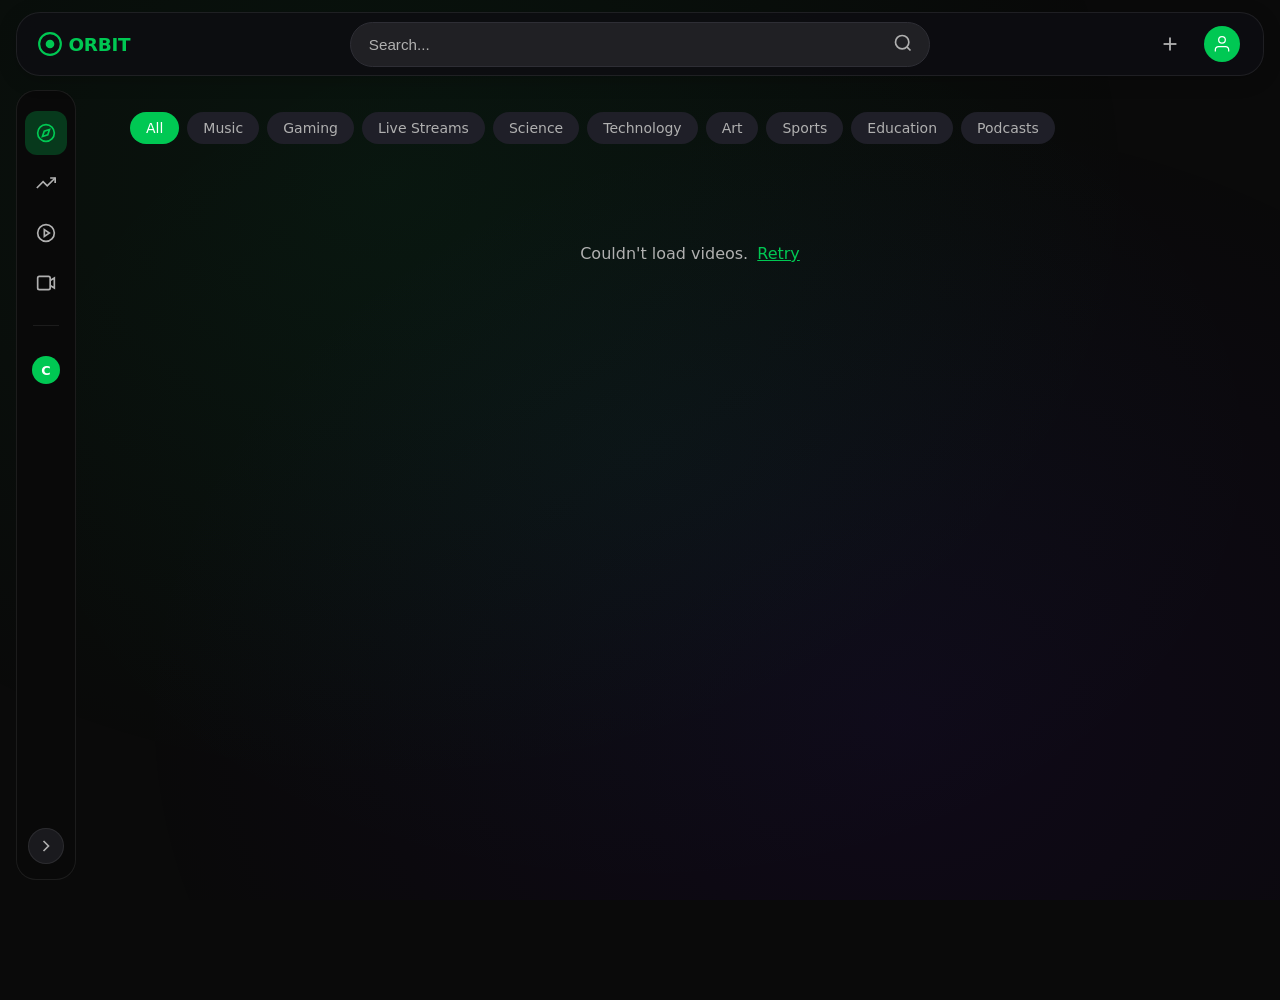
==== commit 4e3596e3: "feat: make frontend fully static for GitHub Pages The site is deployed on GitHub Pages, so PHP is no" ====
--- a/index.html
+++ b/index.html
@@ -99,69 +99,12 @@
   <div id="videoGridSentinel" class="video-grid-sentinel" aria-hidden="true"></div>
 </main>
 
-<!-- ===== Login Popup ===== -->
-<div class="popup" id="loginPopup" role="dialog" aria-modal="true" aria-labelledby="loginTitle">
-  <div class="popup__panel">
-    <button class="popup__close" data-close="loginPopup" aria-label="Close"><svg width="20" height="20" viewBox="0 0 24 24" fill="none" stroke="currentColor" stroke-width="2.5"><line x1="18" y1="6" x2="6" y2="18"/><line x1="6" y1="6" x2="18" y2="18"/></svg></button>
-    <div class="popup__icon-ring"><svg width="28" height="28" viewBox="0 0 24 24" fill="none" stroke="currentColor" stroke-width="2"><circle cx="12" cy="12" r="10"/><circle cx="12" cy="10" r="3"/><path d="M7 18c1.4-2.3 3.2-3.5 5-3.5s3.6 1.2 5 3.5"/></svg></div>
-    <h2 class="popup__title" id="loginTitle">Welcome Back</h2>
-    <p class="popup__subtitle">Log in to your ORBIT account</p>
-    <form class="popup__form" id="loginForm" novalidate>
-      <div class="input-group"><label for="loginUsername">Username</label><input type="text" id="loginUsername" placeholder="Enter your username" required autocomplete="username"><span class="input-group__error"></span></div>
-      <div class="input-group"><label for="loginPassword">Password</label><input type="password" id="loginPassword" placeholder="Enter your password" required autocomplete="current-password"><span class="input-group__error"></span></div>
-      <button type="submit" class="btn btn--primary btn--full">Log In</button>
-    </form>
-    <button class="btn btn--text btn--full popup__forgot" data-action="forgotPassword">Forgot Password?</button>
-    <div class="popup__divider"><span>or</span></div>
-    <button class="btn btn--google btn--full"><svg width="20" height="20" viewBox="0 0 24 24"><path fill="#4285F4" d="M22.56 12.25c0-.78-.07-1.53-.2-2.25H12v4.26h5.92a5.06 5.06 0 0 1-2.2 3.32v2.77h3.57c2.08-1.92 3.28-4.74 3.28-8.1z"/><path fill="#34A853" d="M12 23c2.97 0 5.46-.98 7.28-2.66l-3.57-2.77c-.98.66-2.23 1.06-3.71 1.06-2.86 0-5.29-1.93-6.16-4.53H2.18v2.84C3.99 20.53 7.7 23 12 23z"/><path fill="#FBBC05" d="M5.84 14.09c-.22-.66-.35-1.36-.35-2.09s.13-1.43.35-2.09V7.07H2.18C1.43 8.55 1 10.22 1 12s.43 3.45 1.18 4.93l2.85-2.22.81-.62z"/><path fill="#EA4335" d="M12 5.38c1.62 0 3.06.56 4.21 1.64l3.15-3.15C17.45 2.09 14.97 1 12 1 7.7 1 3.99 3.47 2.18 7.07l3.66 2.84c.87-2.6 3.3-4.53 6.16-4.53z"/></svg>Continue with Google</button>
-    <p class="popup__switch">Don't have an account? <button class="btn--link" data-action="switchToSignup">Sign Up</button></p>
-  </div>
-</div>
-
-<!-- ===== Signup Popup ===== -->
-<div class="popup" id="signupPopup" role="dialog" aria-modal="true" aria-labelledby="signupTitle">
-  <div class="popup__panel popup__panel--wide popup__panel--signup">
-    <button class="popup__close" data-close="signupPopup" aria-label="Close"><svg width="20" height="20" viewBox="0 0 24 24" fill="none" stroke="currentColor" stroke-width="2.5"><line x1="18" y1="6" x2="6" y2="18"/><line x1="6" y1="6" x2="18" y2="18"/></svg></button>
-    <div class="popup__icon-ring"><svg width="28" height="28" viewBox="0 0 24 24" fill="none" stroke="currentColor" stroke-width="2"><circle cx="12" cy="12" r="10"/><line x1="12" y1="8" x2="12" y2="16"/><line x1="8" y1="12" x2="16" y2="12"/></svg></div>
-    <h2 class="popup__title" id="signupTitle">Create Account</h2>
-    <p class="popup__subtitle">Join the ORBIT community</p>
-    <form class="popup__form" id="signupForm" novalidate>
-      <div class="avatar-upload" id="avatarUpload">
-        <input type="file" id="avatarInput" accept="image/*" hidden>
-        <div class="avatar-upload__preview" id="avatarPreview"><svg width="32" height="32" viewBox="0 0 24 24" fill="none" stroke="currentColor" stroke-width="1.5"><path d="M20 21v-2a4 4 0 0 0-4-4H8a4 4 0 0 0-4 4v2"/><circle cx="12" cy="7" r="4"/></svg></div>
-        <span class="avatar-upload__label">Choose Avatar</span>
-      </div>
-      <div class="input-group"><label for="signupUsername">Username <span class="required">*</span></label><input type="text" id="signupUsername" required><span class="input-group__error"></span></div>
-      <div class="input-group"><label for="signupEmail">Email / Phone <span class="required">*</span></label><input type="text" id="signupEmail" required><span class="input-group__error"></span></div>
-      <div class="input-group"><label for="signupPassword">Password <span class="required">*</span></label><input type="password" id="signupPassword" required minlength="6"><span class="input-group__error"></span></div>
-      <div class="input-group"><label for="signupConfirmPassword">Confirm Password <span class="required">*</span></label><input type="password" id="signupConfirmPassword" required><span class="input-group__error"></span></div>
-      <button type="submit" class="btn btn--primary btn--full">Create Account</button>
-    </form>
-    <div class="popup__divider"><span>or</span></div>
-    <button class="btn btn--google btn--full"><svg width="20" height="20" viewBox="0 0 24 24"><path fill="#4285F4" d="M22.56 12.25c0-.78-.07-1.53-.2-2.25H12v4.26h5.92a5.06 5.06 0 0 1-2.2 3.32v2.77h3.57c2.08-1.92 3.28-4.74 3.28-8.1z"/><path fill="#34A853" d="M12 23c2.97 0 5.46-.98 7.28-2.66l-3.57-2.77c-.98.66-2.23 1.06-3.71 1.06-2.86 0-5.29-1.93-6.16-4.53H2.18v2.84C3.99 20.53 7.7 23 12 23z"/><path fill="#FBBC05" d="M5.84 14.09c-.22-.66-.35-1.36-.35-2.09s.13-1.43.35-2.09V7.07H2.18C1.43 8.55 1 10.22 1 12s.43 3.45 1.18 4.93l2.85-2.22.81-.62z"/><path fill="#EA4335" d="M12 5.38c1.62 0 3.06.56 4.21 1.64l3.15-3.15C17.45 2.09 14.97 1 12 1 7.7 1 3.99 3.47 2.18 7.07l3.66 2.84c.87-2.6 3.3-4.53 6.16-4.53z"/></svg>Continue with Google</button>
-    <p class="popup__switch">Already have an account? <button class="btn--link" data-action="switchToLogin">Log In</button></p>
-  </div>
-</div>
-
-<!-- ===== Forgot Password Popup ===== -->
-<div class="popup" id="forgotPopup" role="dialog" aria-modal="true" aria-labelledby="forgotTitle">
-  <div class="popup__panel popup__panel--small">
-    <button class="popup__close" data-close="forgotPopup" aria-label="Close"><svg width="20" height="20" viewBox="0 0 24 24" fill="none" stroke="currentColor" stroke-width="2.5"><line x1="18" y1="6" x2="6" y2="18"/><line x1="6" y1="6" x2="18" y2="18"/></svg></button>
-    <div class="popup__icon-ring"><svg width="28" height="28" viewBox="0 0 24 24" fill="none" stroke="currentColor" stroke-width="2"><circle cx="12" cy="12" r="10"/><path d="M9.09 9a3 3 0 0 1 5.83 1c0 2-3 3-3 3"/><line x1="12" y1="17" x2="12.01" y2="17"/></svg></div>
-    <h2 class="popup__title" id="forgotTitle">Reset Password</h2>
-    <p class="popup__subtitle">Enter your email and we'll send you a reset link</p>
-    <form class="popup__form" id="forgotForm" novalidate>
-      <div class="input-group"><label for="forgotEmail">Email Address</label><input type="email" id="forgotEmail" placeholder="your@email.com" required><span class="input-group__error"></span></div>
-      <button type="submit" class="btn btn--primary btn--full">Send Reset Link</button>
-    </form>
-    <p class="popup__switch"><button class="btn--link" data-action="backToLogin">← Back to Log In</button></p>
-  </div>
-</div>
-
 <div class="overlay" id="overlay"></div>
 <div class="toast-container" id="toastContainer"></div>
+<script src="js/config.js"></script>
 <script src="js/core.js"></script>
 <script src="js/dropdown.js"></script>
+<script src="js/popups.js"></script>
 <script src="js/main.js"></script>
 <script src="js/videos-feed.js" defer></script>
 </body>
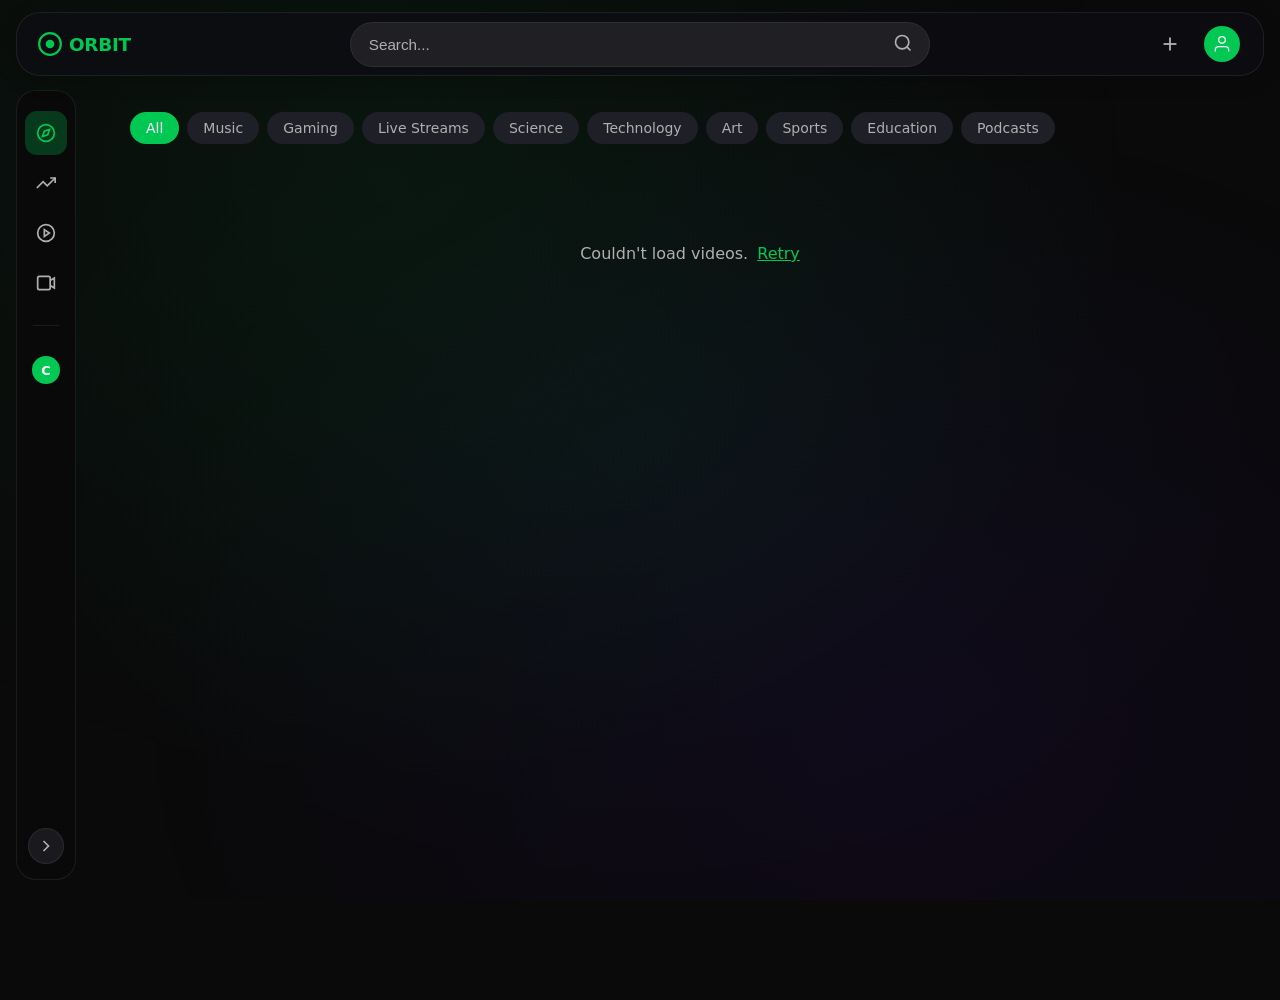
==== commit c1944525: "feat: add create channel form popup wired to POST /channels/ - Add "Create Channel" as first item in" ====
--- a/index.html
+++ b/index.html
@@ -33,6 +33,7 @@
         </button>
         <div class="create-dropdown" id="createDropdown">
           <div class="dropdown__section">
+            <button class="dropdown__item" data-popup="channelPopup">Create Channel</button>
             <button class="dropdown__item" data-popup="uploadPopup">Upload Video</button>
             <button class="dropdown__item" data-popup="shortPopup">Upload Short</button>
             <button class="dropdown__item" data-popup="postPopup">Community Post</button>
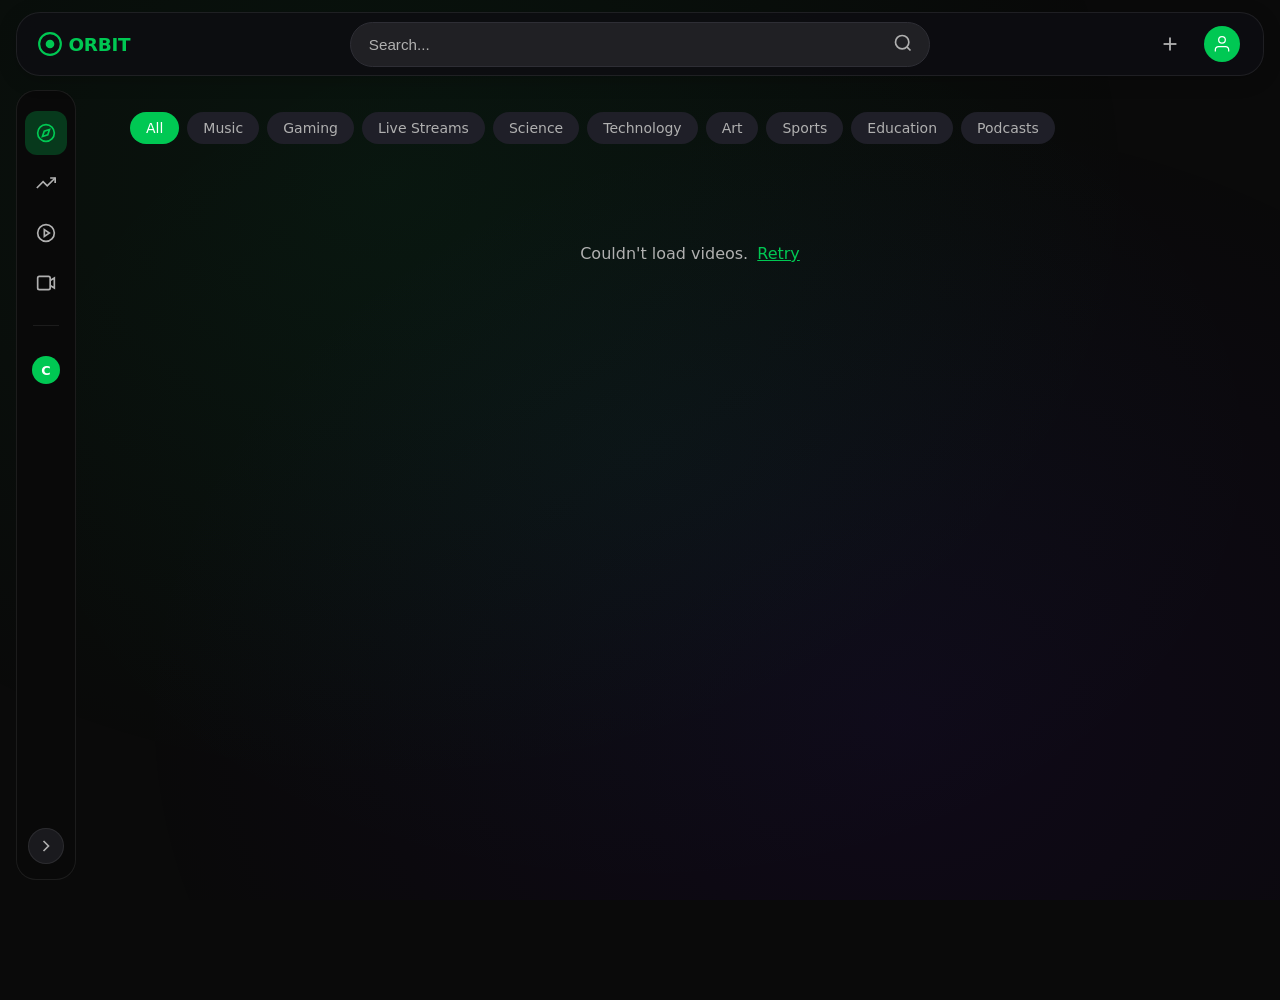
==== commit 8696f229: "frontend: fix dashboard dropdown, filters, and video visibility display - Remove 'Upload Short' and " ====
--- a/index.html
+++ b/index.html
@@ -35,8 +35,6 @@
           <div class="dropdown__section">
             <button class="dropdown__item" data-popup="channelPopup">Create Channel</button>
             <button class="dropdown__item" data-popup="uploadPopup">Upload Video</button>
-            <button class="dropdown__item" data-popup="shortPopup">Upload Short</button>
-            <button class="dropdown__item" data-popup="postPopup">Community Post</button>
           </div>
         </div>
       </div>
--- a/css/popups.css
+++ b/css/popups.css
@@ -380,6 +380,22 @@
 .btn--primary:hover {
     background: #00b347;
 }
+.btn:disabled {
+    opacity: 0.65;
+    cursor: not-allowed;
+}
+.btn__spinner {
+    width: 16px;
+    height: 16px;
+    flex-shrink: 0;
+    border-radius: 50%;
+    border: 2px solid rgba(255, 255, 255, 0.35);
+    border-top-color: #fff;
+    animation: btn-spin 0.7s linear infinite;
+}
+@keyframes btn-spin {
+    to { transform: rotate(360deg); }
+}
 .btn--full {
     width: 100%;
 }
@@ -472,6 +488,12 @@
     display: flex;
     flex-direction: column;
     gap: 12px;
+    /* The container spans a large fixed area; clicks must fall through to
+       the page underneath — only individual toasts are interactive. */
+    pointer-events: none;
+}
+.toast-container .toast {
+    pointer-events: auto;
 }
 .toast {
     background: var(--card-bg);
